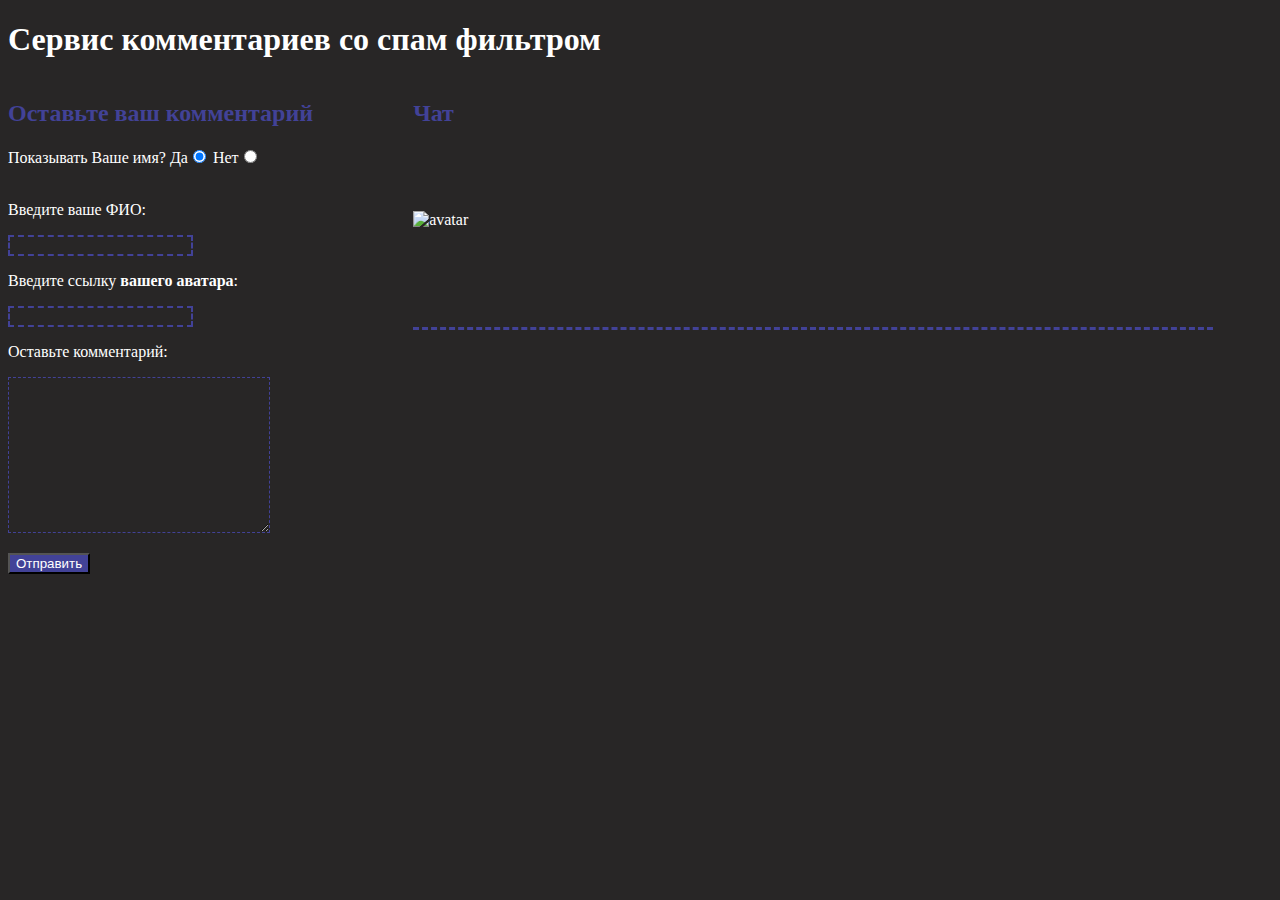
==== homework.html @ 0aaf516e "add new files" ====
<!DOCTYPE html>
<html lang="ru">

<head>
    <meta charset="UTF-8">
    <meta http-equiv="X-UA-Compatible" content="IE=edge">
    <meta name="viewport" content="width=device-width, initial-scale=1.0">
    <link rel="stylesheet" href="./homework.css">
    <title>Maht</title>
</head>

<body>
    <h1>Сервис комментариев со спам фильтром</h1>
    <div class="container">

        <div class="container__form">
            <h2 class="titles">Оставьте ваш комментарий</h2>
            <form name="usernames" action="#" method="post">
                <div class="container-name">
                    <p>Показывать Ваше имя?
                        <label for="yes">Да</label><input type="radio" checked name="answer" id="yes">
                        <label for="no">Нет</label><input type="radio" name="answer" id="no">
                    </p><br>
                </div>

                <div id="username-input">
                    <label for="username">Введите ваше ФИО:</label>
                    <p><input class="line" type="text" name="name" id="username"></p>
                </div>

                <label for="avatar">Введите ссылку <strong>вашего аватара</strong>:</label>
                <p><input class="line" type="text" name="avatar" id="avatar"></p>

                <p>Оставьте комментарий:</p>
                <textarea class="comments" name="comments" cols="30" rows="10" id="comments"></textarea><br>

                <p><input class="btn" type="button" name="send" value="Отправить" onclick="clickMe()"></p>
        </div>

        <div class="container__chat">

            <h2 class="titles">Чат</h2>
            <div class="chat-date">
                <div class="date">
                    <p id="date"></p>
                </div>

                <p id="chat"></p>
                <img alt="avatar" id="avatar-img"></img>
                <p id="clean-comment"></p>




            </div>
        </div>

    </div>
    <script src="homework.js"></script>
</body>

</html>
---- homework.css ----
* {
    background-color: rgb(40, 38, 38);
    color: white;

}

.container {
    display: flex;
    gap: 100px;
}

.titles {
    color: rgb(66, 66, 151);
}

.comments,
.line {
    border-style: dashed;
    border-color: rgb(66, 66, 151);
}

.btn {
    background-color: rgb(66, 66, 151);
}

#avatar-img {
    width: 100px;
    height: 100px;
}

#clean-comment {
    border-bottom: dashed;
    border-color: rgb(66, 66, 151);

}

/*.container-name {
    display: flex;
    justify-content: space-around;
    margin: 0 auto;
}*/
.container__chat {
    width: 800px;

}

.chat-date {
    display: flex;
    flex-direction: column;
    height: 200px;
}

.date {
    display: flex;
    justify-content: end;
    align-items: center;
}

/*#date {
    justify-self: end;
    align-items: center;
}*/
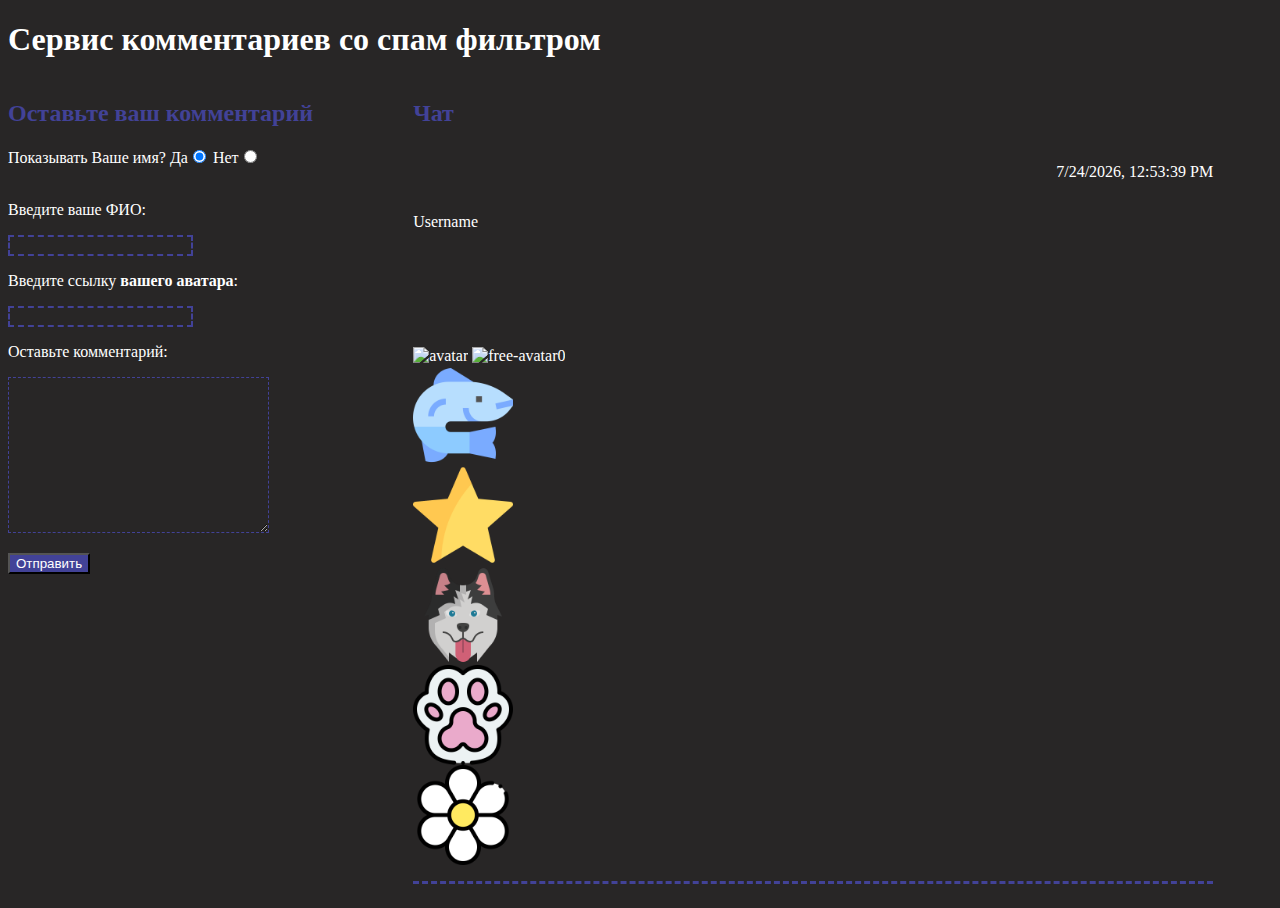
==== commit e43f4124: "add changes" ====
--- a/homework.html
+++ b/homework.html
@@ -31,10 +31,12 @@
                 <label for="avatar">Введите ссылку <strong>вашего аватара</strong>:</label>
                 <p><input class="line" type="text" name="avatar" id="avatar"></p>
 
+
                 <p>Оставьте комментарий:</p>
                 <textarea class="comments" name="comments" cols="30" rows="10" id="comments"></textarea><br>
 
-                <p><input class="btn" type="button" name="send" value="Отправить" onclick="clickMe()"></p>
+                <p><input class="btn" type="button" name="send" value="Отправить" onclick="clickMe()"
+                        onchange="changeMe()" oninput="changeImg()"></p>
         </div>
 
         <div class="container__chat">
@@ -46,13 +48,27 @@
                 </div>
 
                 <p id="chat"></p>
-                <img alt="avatar" id="avatar-img"></img>
-                <p id="clean-comment"></p>
+            </div>
+            <img alt="avatar" id="avatar-img"></img>
+            <img src="" alt="free-avatar0" id="free-avatar0">
+
+
+            <div class="container__avatar">
+
+
+                <img alt="" id="free-avatar" class="random-img">
+                <img alt="" id="free-avatar1" class="random-img">
+                <img alt="" id="free-avatar2" class="random-img">
+                <img alt="" id="free-avatar3" class="random-img">
+                <img alt="" id="free-avatar4" class="random-img">
+
+            </div>
+
+
+            <p id="clean-comment"></p>
 
 
 
-
-            </div>
         </div>
 
     </div>
--- a/homework.css
+++ b/homework.css
@@ -23,7 +23,8 @@
     background-color: rgb(66, 66, 151);
 }
 
-#avatar-img {
+#avatar-img,
+.random-img {
     width: 100px;
     height: 100px;
 }
@@ -34,11 +35,6 @@
 
 }
 
-/*.container-name {
-    display: flex;
-    justify-content: space-around;
-    margin: 0 auto;
-}*/
 .container__chat {
     width: 800px;
 
@@ -56,7 +52,7 @@
     align-items: center;
 }
 
-/*#date {
-    justify-self: end;
-    align-items: center;
-}*/+.container__avatar {
+    display: flex;
+    flex-direction: column;
+}